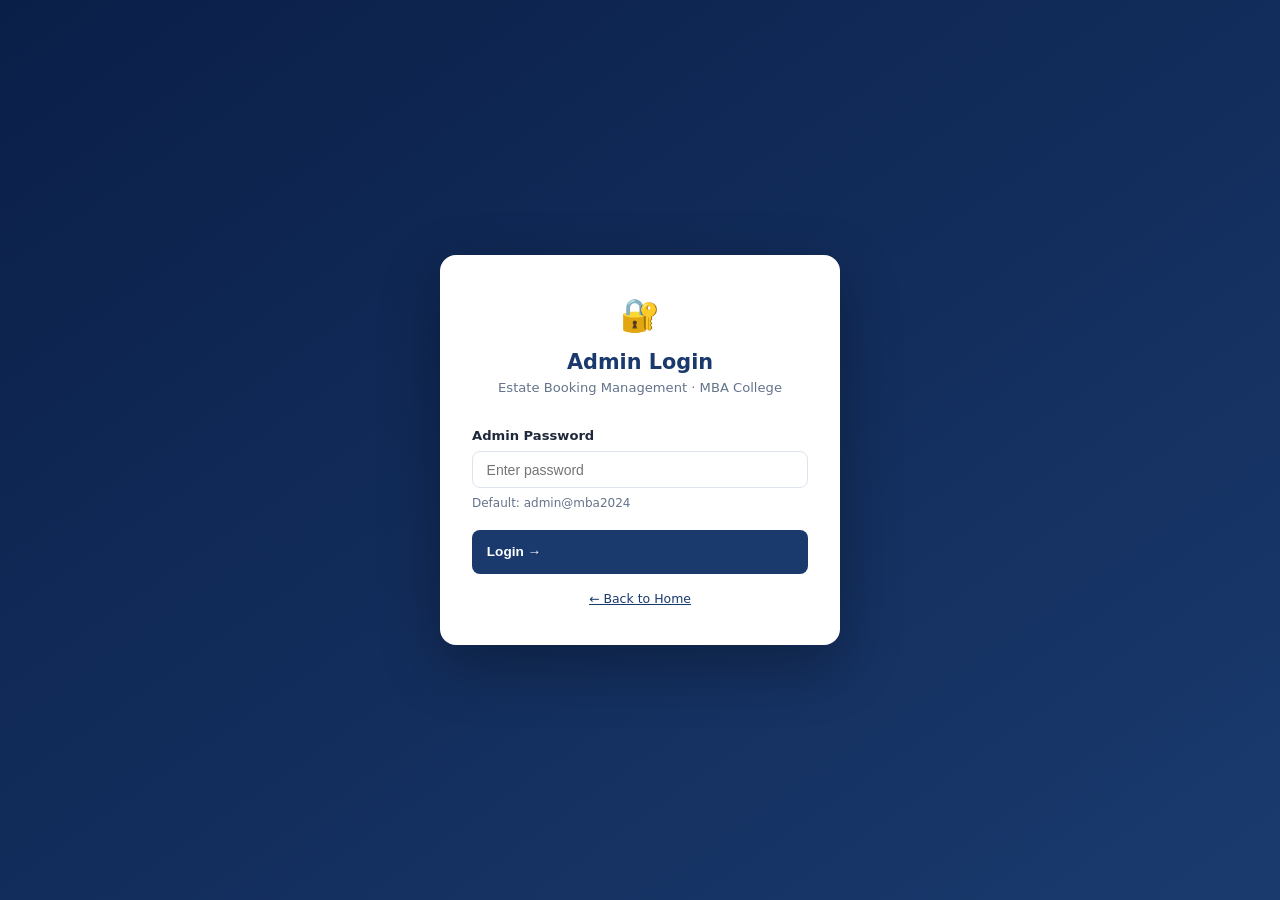
==== admin.html @ d9ec715d "Add files via upload" ====
<!DOCTYPE html>
<html lang="en">
<head>
  <meta charset="UTF-8">
  <meta name="viewport" content="width=device-width, initial-scale=1.0">
  <title>Admin Panel · Estate Booking</title>
  <link rel="stylesheet" href="style.css">
</head>
<body>

<!-- ─── Admin Login ──────────────────────────────────────────────────────── -->
<div id="adminLoginScreen">
  <div class="auth-wrap">
    <div class="auth-box">
      <div class="auth-logo">🔐</div>
      <div class="auth-title">Admin Login</div>
      <div class="auth-sub">Estate Booking Management · MBA College</div>

      <div id="adminLoginAlert"></div>

      <div class="form-group">
        <label>Admin Password</label>
        <input class="form-control" id="adminPwd" type="password" placeholder="Enter password"
          onkeydown="if(event.key==='Enter') adminLogin()">
        <div class="form-hint" style="margin-top:.35rem">Default: admin@mba2024</div>
      </div>

      <button class="btn btn-primary" style="width:100%;padding:.8rem" onclick="adminLogin()">
        Login →
      </button>

      <div class="auth-back"><a href="index.html">← Back to Home</a></div>
    </div>
  </div>
</div>

<!-- ─── Admin Dashboard ──────────────────────────────────────────────────── -->
<div id="adminDash" style="display:none">

  <nav class="navbar">
    <div>
      <div class="navbar-brand">🏛️ Estate Booking Portal</div>
      <div class="navbar-sub">MBA College · Admin Dashboard</div>
    </div>
    <div class="navbar-right">
      <span class="navbar-user">Admin</span>
      <button class="btn btn-ghost btn-sm" onclick="adminLogout()">Logout</button>
    </div>
  </nav>

  <div class="container">

    <div id="dashAlert"></div>

    <!-- Stats -->
    <div class="stats-grid" id="stats"></div>

    <!-- Tabs -->
    <div class="tabs">
      <div class="tab active" onclick="switchAdminTab('aPending',this)">⏳ Pending Requests</div>
      <div class="tab" onclick="switchAdminTab('aAll',this)">📋 All Bookings</div>
      <div class="tab" onclick="switchAdminTab('aSchedule',this)">📅 Daily Schedule</div>
    </div>

    <!-- ── Pending ──────────────────────────────────────────────────────── -->
    <div id="aPending" class="tab-pane active">
      <div class="section-hdr">
        <h2>Pending Requests</h2>
        <button class="btn btn-outline btn-sm" onclick="loadPending();loadStats()">🔄 Refresh</button>
      </div>
      <div id="pendingList"></div>
    </div>

    <!-- ── All Bookings ─────────────────────────────────────────────────── -->
    <div id="aAll" class="tab-pane">
      <div class="filter-row" style="margin-bottom:1rem">
        <select class="form-control" id="filterStatus" style="width:auto" onchange="loadAll()">
          <option value="">All Statuses</option>
          <option value="pending">Pending</option>
          <option value="approved">Approved</option>
          <option value="modified">Modified</option>
          <option value="rejected">Rejected</option>
        </select>
        <select class="form-control" id="filterEstate" style="width:auto" onchange="loadAll()"></select>
        <input class="form-control" id="filterDate" type="date" style="width:auto" onchange="loadAll()">
        <button class="btn btn-outline btn-sm" onclick="clearFilters()">Clear Filters</button>
      </div>
      <div id="allList"></div>
    </div>

    <!-- ── Schedule ─────────────────────────────────────────────────────── -->
    <div id="aSchedule" class="tab-pane">
      <div class="filter-row" style="margin-bottom:1rem">
        <input class="form-control" id="scheduleDate" type="date" style="width:auto">
        <button class="btn btn-primary btn-sm" onclick="loadSchedule()">View Schedule</button>
      </div>
      <div id="scheduleList"></div>
    </div>

  </div>
</div>

<!-- ─── Review / Modify Modal ────────────────────────────────────────────── -->
<div class="modal-overlay" id="modalOverlay" onclick="if(event.target===this) closeModal()">
  <div class="modal">
    <div class="modal-title" id="modalTitle">Review Booking Request</div>

    <!-- Booking info summary -->
    <div id="modalInfo"></div>

    <!-- Conflict warning (shown if applicable) -->
    <div id="conflictWarn" style="display:none"></div>

    <!-- Modify fields (shown when Modify is toggled) -->
    <div id="modifyFields" style="display:none">
      <div style="background:#eff6ff;border:1px solid #bfdbfe;border-radius:8px;padding:.85rem 1rem;margin-bottom:1rem;font-size:.82rem;color:#1d4ed8">
        ✏️ You can reassign the estate and/or change the booking time below. The student will see these changes.
      </div>
      <div class="form-group">
        <label>Reassign to Estate</label>
        <select class="form-control" id="modalEstate"></select>
      </div>
      <div class="form-row">
        <div class="form-group">
          <label>New Start Time</label>
          <select class="form-control" id="modalStart"></select>
        </div>
        <div class="form-group">
          <label>New End Time</label>
          <select class="form-control" id="modalEnd"></select>
        </div>
      </div>
    </div>

    <div class="form-group">
      <label>Admin Note <span style="color:var(--gray);font-weight:400">(visible to student)</span></label>
      <textarea class="form-control" id="adminNote" rows="2"
        placeholder="Reason for decision, reassignment note, or any message to the student..."></textarea>
    </div>

    <div class="modal-actions">
      <button class="btn btn-outline" onclick="closeModal()">Cancel</button>
      <button class="btn btn-danger" onclick="processAction('reject')">❌ Reject</button>
      <button class="btn btn-warning" id="modifyBtn" onclick="toggleModify()">✏️ Modify</button>
      <button class="btn btn-success" onclick="processAction('approve')">✅ Approve</button>
    </div>
  </div>
</div>

<script src="app.js"></script>
<script>
  document.addEventListener('DOMContentLoaded', initAdminPage);
</script>
</body>
</html>
---- style.css ----
/* ─── Reset & Variables ─────────────────────────────────────────────────────── */
*, *::before, *::after { box-sizing: border-box; margin: 0; padding: 0; }

:root {
  --navy:    #0f2c5c;
  --navy2:   #1a3a6e;
  --navy3:   #24508a;
  --gold:    #c8972e;
  --gold2:   #e6b84a;
  --white:   #ffffff;
  --bg:      #f0f4f9;
  --surface: #ffffff;
  --border:  #dde4ef;
  --gray:    #64748b;
  --dark:    #1e293b;
  --radius:  10px;
  --shadow:  0 2px 12px rgba(15,44,92,.09);
}

body {
  font-family: 'Segoe UI', system-ui, sans-serif;
  background: var(--bg);
  color: var(--dark);
  min-height: 100vh;
  font-size: 14px;
  line-height: 1.5;
}

/* ─── Navbar ─────────────────────────────────────────────────────────────────── */
.navbar {
  background: var(--navy);
  color: #fff;
  padding: .85rem 2rem;
  display: flex;
  justify-content: space-between;
  align-items: center;
  box-shadow: 0 2px 10px rgba(0,0,0,.25);
  position: sticky; top: 0; z-index: 100;
}
.navbar-brand { font-size: 1.15rem; font-weight: 700; letter-spacing: .4px; }
.navbar-sub   { font-size: .78rem; opacity: .75; margin-top: 2px; }
.navbar-right { display: flex; align-items: center; gap: 1rem; }
.navbar-user  { font-size: .85rem; opacity: .85; }

/* ─── Container ──────────────────────────────────────────────────────────────── */
.container { max-width: 1180px; margin: 0 auto; padding: 1.75rem 1.5rem; }

/* ─── Cards ──────────────────────────────────────────────────────────────────── */
.card {
  background: var(--surface);
  border-radius: var(--radius);
  box-shadow: var(--shadow);
  padding: 1.4rem 1.5rem;
  margin-bottom: 1.25rem;
}
.card-title {
  font-size: 1rem;
  font-weight: 700;
  color: var(--navy2);
  margin-bottom: 1rem;
  padding-bottom: .65rem;
  border-bottom: 2px solid var(--border);
}

/* ─── Buttons ────────────────────────────────────────────────────────────────── */
.btn {
  display: inline-flex;
  align-items: center;
  gap: .35rem;
  padding: .55rem 1.1rem;
  border: 2px solid transparent;
  border-radius: 8px;
  font-size: .85rem;
  font-weight: 600;
  cursor: pointer;
  text-decoration: none;
  transition: all .18s;
  white-space: nowrap;
}
.btn-primary  { background: var(--navy2); color: #fff; }
.btn-primary:hover  { background: var(--navy3); }
.btn-success  { background: #16a34a; color: #fff; }
.btn-success:hover  { background: #15803d; }
.btn-danger   { background: #dc2626; color: #fff; }
.btn-danger:hover   { background: #b91c1c; }
.btn-warning  { background: #d97706; color: #fff; }
.btn-warning:hover  { background: #b45309; }
.btn-outline  { background: transparent; border-color: var(--navy2); color: var(--navy2); }
.btn-outline:hover  { background: var(--navy2); color: #fff; }
.btn-ghost    { background: transparent; border-color: rgba(255,255,255,.45); color: #fff; }
.btn-ghost:hover    { background: rgba(255,255,255,.12); }
.btn-sm { padding: .35rem .75rem; font-size: .78rem; }

/* ─── Forms ──────────────────────────────────────────────────────────────────── */
.form-group { margin-bottom: 1.1rem; }
.form-group label {
  display: block; font-size: .82rem; font-weight: 600;
  color: var(--dark); margin-bottom: .35rem;
}
.form-control {
  width: 100%;
  padding: .6rem .85rem;
  border: 1.5px solid var(--border);
  border-radius: 8px;
  font-size: .875rem;
  background: #fff;
  transition: border-color .18s, box-shadow .18s;
}
.form-control:focus {
  outline: none;
  border-color: var(--navy2);
  box-shadow: 0 0 0 3px rgba(26,58,110,.12);
}
.form-row { display: grid; grid-template-columns: 1fr 1fr; gap: 1rem; }
.form-hint { font-size: .75rem; color: var(--gray); margin-top: .25rem; }

/* ─── Tabs ───────────────────────────────────────────────────────────────────── */
.tabs {
  display: flex;
  gap: .25rem;
  border-bottom: 2px solid var(--border);
  margin-bottom: 1.5rem;
}
.tab {
  padding: .6rem 1.1rem;
  font-size: .875rem;
  font-weight: 600;
  color: var(--gray);
  cursor: pointer;
  border-bottom: 2px solid transparent;
  margin-bottom: -2px;
  border-radius: 6px 6px 0 0;
  transition: all .18s;
}
.tab:hover { color: var(--navy2); background: rgba(26,58,110,.05); }
.tab.active { color: var(--navy2); border-bottom-color: var(--navy2); }
.tab-pane { display: none; }
.tab-pane.active { display: block; }

/* ─── Stats ──────────────────────────────────────────────────────────────────── */
.stats-grid {
  display: grid;
  grid-template-columns: repeat(4, 1fr);
  gap: 1rem;
  margin-bottom: 1.5rem;
}
.stat-card {
  background: #fff;
  border-radius: var(--radius);
  padding: 1.25rem;
  box-shadow: var(--shadow);
  text-align: center;
}
.stat-num { font-size: 2rem; font-weight: 800; color: var(--navy2); }
.stat-lbl { font-size: .75rem; color: var(--gray); margin-top: .2rem; text-transform: uppercase; letter-spacing: .5px; }
.pending-col  { color: #d97706; }
.approved-col { color: #16a34a; }
.rejected-col { color: #dc2626; }

/* ─── Badges ─────────────────────────────────────────────────────────────────── */
.badge {
  display: inline-block;
  padding: .25rem .65rem;
  border-radius: 20px;
  font-size: .72rem;
  font-weight: 700;
  text-transform: uppercase;
  letter-spacing: .5px;
}
.badge-pending  { background: #fef3c7; color: #92400e; }
.badge-approved { background: #d1fae5; color: #065f46; }
.badge-rejected { background: #fee2e2; color: #991b1b; }
.badge-modified { background: #dbeafe; color: #1e40af; }

/* ─── Purpose tags ───────────────────────────────────────────────────────────── */
.purpose-tag {
  display: inline-block;
  padding: .2rem .6rem;
  border-radius: 12px;
  font-size: .72rem;
  font-weight: 700;
}
.tag-case      { background: #fce7f3; color: #9d174d; }
.tag-committee { background: #e0e7ff; color: #3730a3; }
.tag-personal  { background: #dcfce7; color: #166534; }

/* ─── Alerts ─────────────────────────────────────────────────────────────────── */
.alert {
  padding: .75rem 1rem;
  border-radius: 8px;
  margin-bottom: 1rem;
  font-size: .875rem;
  font-weight: 500;
}
.alert-success { background: #d1fae5; color: #065f46; border-left: 4px solid #10b981; }
.alert-error   { background: #fee2e2; color: #991b1b; border-left: 4px solid #ef4444; }
.alert-info    { background: #dbeafe; color: #1e40af; border-left: 4px solid #3b82f6; }

/* ─── Table ──────────────────────────────────────────────────────────────────── */
.table-wrap { overflow-x: auto; border-radius: var(--radius); box-shadow: var(--shadow); }
.table { width: 100%; border-collapse: collapse; background: #fff; font-size: .83rem; }
.table th {
  background: #f8fafc;
  padding: .65rem 1rem;
  text-align: left;
  font-size: .72rem;
  font-weight: 700;
  text-transform: uppercase;
  letter-spacing: .5px;
  color: var(--gray);
  border-bottom: 2px solid var(--border);
}
.table td {
  padding: .8rem 1rem;
  border-bottom: 1px solid var(--border);
  vertical-align: middle;
}
.table tr:last-child td { border-bottom: none; }
.table tr:hover td { background: #f8fafc; }

/* ─── Booking card (student view) ───────────────────────────────────────────── */
.bcard {
  background: #fff;
  border-radius: var(--radius);
  padding: 1rem 1.2rem;
  margin-bottom: .75rem;
  border-left: 4px solid var(--border);
  box-shadow: var(--shadow);
  display: flex;
  justify-content: space-between;
  align-items: flex-start;
  gap: 1rem;
}
.bcard-pending  { border-left-color: #f59e0b; }
.bcard-approved { border-left-color: #10b981; }
.bcard-rejected { border-left-color: #ef4444; }
.bcard-modified { border-left-color: #3b82f6; }

.bcard-estate    { font-size: 1rem; font-weight: 700; margin-bottom: .25rem; }
.bcard-reassigned{ font-size: .75rem; color: #3b82f6; margin-bottom: .25rem; }
.bcard-meta      { font-size: .8rem; color: var(--gray); display: flex; flex-wrap: wrap; gap: .75rem; margin-bottom: .4rem; }
.bcard-tags      { margin-bottom: .4rem; }
.bcard-right     { text-align: right; flex-shrink: 0; }
.bcard-id        { font-size: .7rem; color: var(--gray); margin-top: .4rem; font-family: monospace; }
.bcard-date      { font-size: .72rem; color: var(--gray); margin-top: .2rem; }

/* ─── Admin note ─────────────────────────────────────────────────────────────── */
.admin-note {
  background: #fffbeb;
  border: 1px solid #fcd34d;
  border-radius: 6px;
  padding: .4rem .65rem;
  font-size: .78rem;
  color: #92400e;
  margin-top: .4rem;
}

/* ─── Conflict warning in modal ──────────────────────────────────────────────── */
#conflictWarn {
  background: #fee2e2;
  color: #991b1b;
  border-left: 4px solid #ef4444;
  padding: .65rem .85rem;
  border-radius: 6px;
  font-size: .82rem;
  margin-bottom: .75rem;
}

/* ─── Modal ──────────────────────────────────────────────────────────────────── */
.modal-overlay {
  display: none;
  position: fixed; inset: 0;
  background: rgba(0,0,0,.5);
  z-index: 1000;
  align-items: center;
  justify-content: center;
  padding: 1rem;
}
.modal-overlay.active { display: flex; }
.modal {
  background: #fff;
  border-radius: 16px;
  padding: 2rem;
  width: 100%;
  max-width: 560px;
  max-height: 90vh;
  overflow-y: auto;
  box-shadow: 0 20px 60px rgba(0,0,0,.3);
}
.modal-title {
  font-size: 1.1rem;
  font-weight: 700;
  color: var(--navy2);
  margin-bottom: 1.25rem;
}
.modal-actions {
  display: flex;
  gap: .65rem;
  justify-content: flex-end;
  margin-top: 1.25rem;
  flex-wrap: wrap;
}

/* ─── Modal info grid ────────────────────────────────────────────────────────── */
.info-grid {
  display: grid;
  grid-template-columns: 1fr 1fr;
  gap: .5rem;
  background: #f8fafc;
  border-radius: 8px;
  padding: 1rem;
  margin-bottom: 1.25rem;
  font-size: .84rem;
  line-height: 1.6;
}
.info-lbl {
  display: block;
  font-size: .7rem;
  font-weight: 700;
  text-transform: uppercase;
  letter-spacing: .5px;
  color: var(--gray);
  margin-bottom: .1rem;
}

/* ─── Schedule rows ──────────────────────────────────────────────────────────── */
.schedule-row {
  display: flex;
  justify-content: space-between;
  align-items: center;
  padding: .65rem 0;
  border-bottom: 1px solid var(--border);
}
.schedule-row:last-child { border-bottom: none; }

/* ─── Filter row ─────────────────────────────────────────────────────────────── */
.filter-row {
  display: flex;
  flex-wrap: wrap;
  gap: .65rem;
  align-items: center;
  margin-bottom: 1.25rem;
}
.filter-btn { background: #f1f5f9; border-color: var(--border); color: var(--dark); }
.filter-btn.active { background: var(--navy2); border-color: var(--navy2); color: #fff; }

/* ─── Empty state ────────────────────────────────────────────────────────────── */
.empty { text-align: center; padding: 3.5rem 1rem; color: var(--gray); }
.empty-icon { font-size: 3rem; margin-bottom: .75rem; }
.empty p    { font-size: .95rem; font-weight: 600; margin-bottom: .35rem; color: var(--dark); }
.empty span { font-size: .82rem; }

/* ─── Landing page ───────────────────────────────────────────────────────────── */
.landing {
  min-height: 100vh;
  background: linear-gradient(145deg, #0a1f48 0%, #0f2c5c 45%, #1a3a6e 100%);
  display: flex;
  flex-direction: column;
  align-items: center;
  justify-content: center;
  text-align: center;
  padding: 2rem;
  color: #fff;
}
.landing-emblem {
  width: 88px; height: 88px;
  background: rgba(200,151,46,.18);
  border: 2px solid rgba(200,151,46,.4);
  border-radius: 22px;
  display: flex; align-items: center; justify-content: center;
  font-size: 2.5rem;
  margin-bottom: 1.5rem;
}
.landing h1 { font-size: 2.4rem; font-weight: 800; margin-bottom: .4rem; }
.landing h1 span { color: var(--gold2); }
.landing-sub { font-size: 1rem; opacity: .75; margin-bottom: 2.5rem; }
.portal-cards { display: flex; gap: 1.5rem; flex-wrap: wrap; justify-content: center; }
.portal-card {
  background: rgba(255,255,255,.08);
  border: 1px solid rgba(255,255,255,.18);
  border-radius: 16px;
  padding: 2rem 1.75rem;
  width: 230px;
  text-decoration: none;
  color: #fff;
  transition: all .25s;
  cursor: pointer;
}
.portal-card:hover {
  background: rgba(255,255,255,.16);
  transform: translateY(-5px);
  box-shadow: 0 16px 40px rgba(0,0,0,.3);
}
.portal-icon  { font-size: 2.5rem; margin-bottom: .85rem; }
.portal-title { font-size: 1.05rem; font-weight: 700; margin-bottom: .4rem; }
.portal-desc  { font-size: .8rem; opacity: .7; line-height: 1.5; }
.landing-footer { margin-top: 3rem; font-size: .75rem; opacity: .45; }

/* ─── Auth screens ───────────────────────────────────────────────────────────── */
.auth-wrap {
  min-height: 100vh;
  background: linear-gradient(145deg, #0a1f48, #1a3a6e);
  display: flex; align-items: center; justify-content: center;
  padding: 1rem;
}
.auth-box {
  background: #fff;
  border-radius: 16px;
  padding: 2.25rem 2rem;
  width: 100%;
  max-width: 400px;
  box-shadow: 0 20px 60px rgba(0,0,0,.3);
}
.auth-logo   { text-align: center; font-size: 2rem; margin-bottom: .5rem; }
.auth-title  { text-align: center; font-size: 1.3rem; font-weight: 700; color: var(--navy2); }
.auth-sub    { text-align: center; font-size: .82rem; color: var(--gray); margin-bottom: 1.75rem; }
.auth-back   { text-align: center; margin-top: 1rem; font-size: .78rem; color: var(--gray); }
.auth-back a { color: var(--navy2); }

/* ─── Purpose radio group ────────────────────────────────────────────────────── */
.radio-group { display: flex; flex-wrap: wrap; gap: .75rem; }
.radio-label {
  display: flex; align-items: center; gap: .4rem;
  font-size: .85rem; font-weight: 500;
  cursor: pointer; color: var(--dark);
}
.radio-label input { accent-color: var(--navy2); width: 15px; height: 15px; }

/* ─── Section header ─────────────────────────────────────────────────────────── */
.section-hdr {
  display: flex; justify-content: space-between;
  align-items: center; margin-bottom: 1.25rem;
}
.section-hdr h2 { font-size: 1.25rem; font-weight: 700; color: var(--navy2); }

/* ─── Misc utilities ─────────────────────────────────────────────────────────── */
.dim    { color: var(--gray); }
.small  { font-size: .75rem; }
.mono   { font-family: monospace; font-size: .78rem; }
.strike { text-decoration: line-through; }
.mt1    { margin-top: .5rem; }
.mt2    { margin-top: 1rem; }
.flex   { display: flex; }
.gap1   { gap: .5rem; }
.gap2   { gap: 1rem; }
.wrap   { flex-wrap: wrap; }
.center { align-items: center; }

/* ─── Responsive ─────────────────────────────────────────────────────────────── */
@media (max-width: 768px) {
  .form-row    { grid-template-columns: 1fr; }
  .stats-grid  { grid-template-columns: repeat(2, 1fr); }
  .container   { padding: 1rem; }
  .landing h1  { font-size: 1.75rem; }
  .info-grid   { grid-template-columns: 1fr; }
  .bcard       { flex-direction: column; }
  .bcard-right { text-align: left; }
  .navbar      { padding: .75rem 1rem; }
}
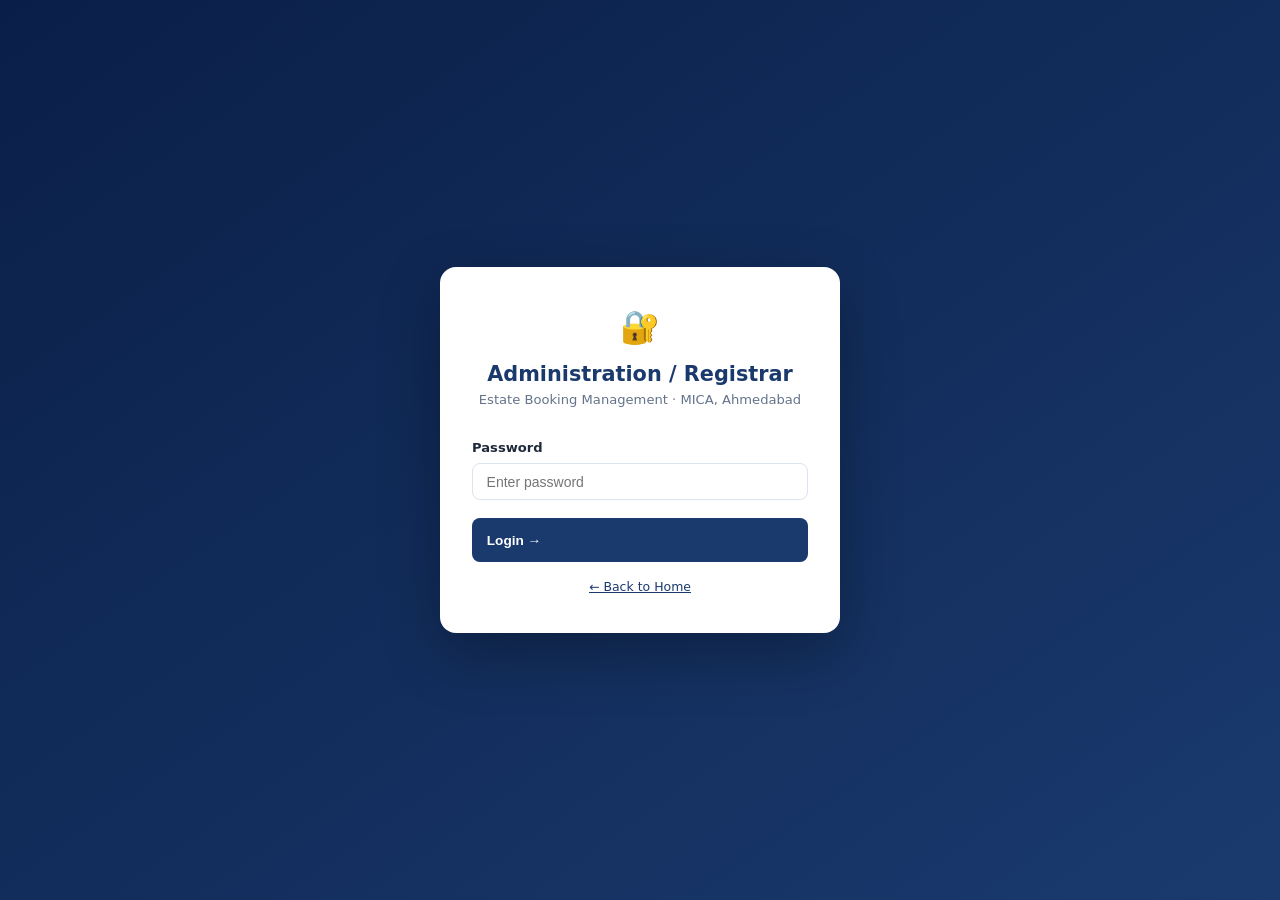
==== commit 34f236ed: "Add files via upload" ====
--- a/admin.html
+++ b/admin.html
@@ -3,7 +3,7 @@
 <head>
   <meta charset="UTF-8">
   <meta name="viewport" content="width=device-width, initial-scale=1.0">
-  <title>Admin Panel · Estate Booking</title>
+  <title>Administration/Registrar · Estate Booking</title>
   <link rel="stylesheet" href="style.css">
 </head>
 <body>
@@ -13,16 +13,15 @@
   <div class="auth-wrap">
     <div class="auth-box">
       <div class="auth-logo">🔐</div>
-      <div class="auth-title">Admin Login</div>
-      <div class="auth-sub">Estate Booking Management · MBA College</div>
+      <div class="auth-title">Administration / Registrar</div>
+      <div class="auth-sub">Estate Booking Management · MICA, Ahmedabad</div>
 
       <div id="adminLoginAlert"></div>
 
       <div class="form-group">
-        <label>Admin Password</label>
+        <label>Password</label>
         <input class="form-control" id="adminPwd" type="password" placeholder="Enter password"
           onkeydown="if(event.key==='Enter') adminLogin()">
-        <div class="form-hint" style="margin-top:.35rem">Default: admin@mba2024</div>
       </div>
 
       <button class="btn btn-primary" style="width:100%;padding:.8rem" onclick="adminLogin()">
@@ -40,10 +39,10 @@
   <nav class="navbar">
     <div>
       <div class="navbar-brand">🏛️ Estate Booking Portal</div>
-      <div class="navbar-sub">MBA College · Admin Dashboard</div>
+      <div class="navbar-sub">MICA, Ahmedabad · Administration / Registrar</div>
     </div>
     <div class="navbar-right">
-      <span class="navbar-user">Admin</span>
+      <span class="navbar-user">Registrar</span>
       <button class="btn btn-ghost btn-sm" onclick="adminLogout()">Logout</button>
     </div>
   </nav>
